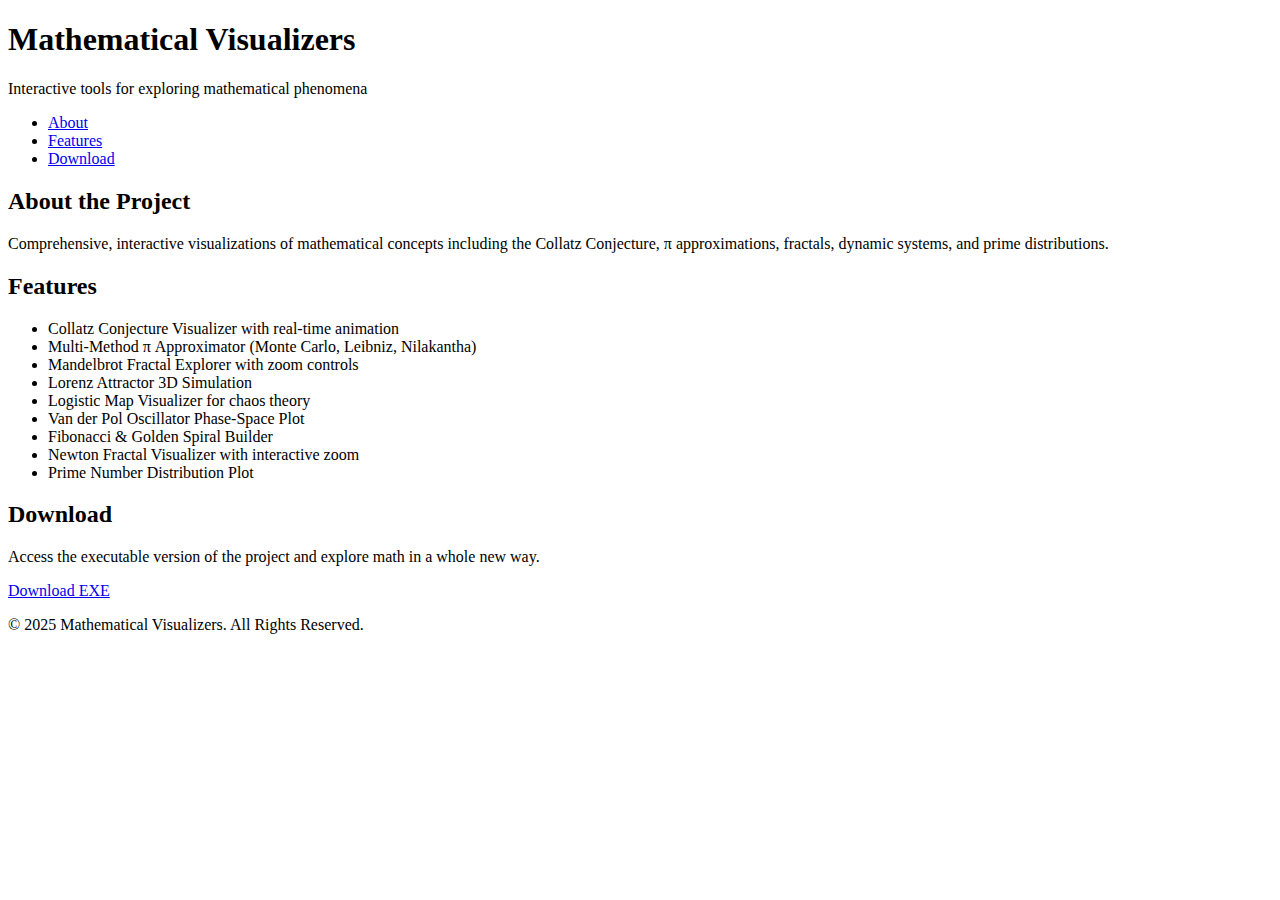
==== index.html @ 6d0d9746 "Create index.html" ====
<!DOCTYPE html>
<html lang="en">
<head>
  <meta charset="UTF-8">
  <meta name="viewport" content="width=device-width, initial-scale=1">
  <title>Mathematical Visualizers</title>
  <link rel="stylesheet" href="styles.css">
</head>
<body>
  <header>
    <h1>Mathematical Visualizers</h1>
    <p>Interactive tools for exploring mathematical phenomena</p>
    <nav>
      <ul>
        <li><a href="#about">About</a></li>
        <li><a href="#features">Features</a></li>
        <li><a href="#download">Download</a></li>
      </ul>
    </nav>
  </header>
  <main>
    <section id="about">
      <h2>About the Project</h2>
      <p>Comprehensive, interactive visualizations of mathematical concepts including the Collatz Conjecture, π approximations, fractals, dynamic systems, and prime distributions.</p>
    </section>
    <section id="features">
      <h2>Features</h2>
      <ul>
        <li>Collatz Conjecture Visualizer with real-time animation</li>
        <li>Multi-Method π Approximator (Monte Carlo, Leibniz, Nilakantha)</li>
        <li>Mandelbrot Fractal Explorer with zoom controls</li>
        <li>Lorenz Attractor 3D Simulation</li>
        <li>Logistic Map Visualizer for chaos theory</li>
        <li>Van der Pol Oscillator Phase-Space Plot</li>
        <li>Fibonacci & Golden Spiral Builder</li>
        <li>Newton Fractal Visualizer with interactive zoom</li>
        <li>Prime Number Distribution Plot</li>
      </ul>
    </section>
    <section id="download">
      <h2>Download</h2>
      <p>Access the executable version of the project and explore math in a whole new way.</p>
      <a href="downloads/YourProject.exe" class="btn" download>Download EXE</a>
    </section>
  </main>
  <footer>
    <p>&copy; 2025 Mathematical Visualizers. All Rights Reserved.</p>
  </footer>
</body>
</html>
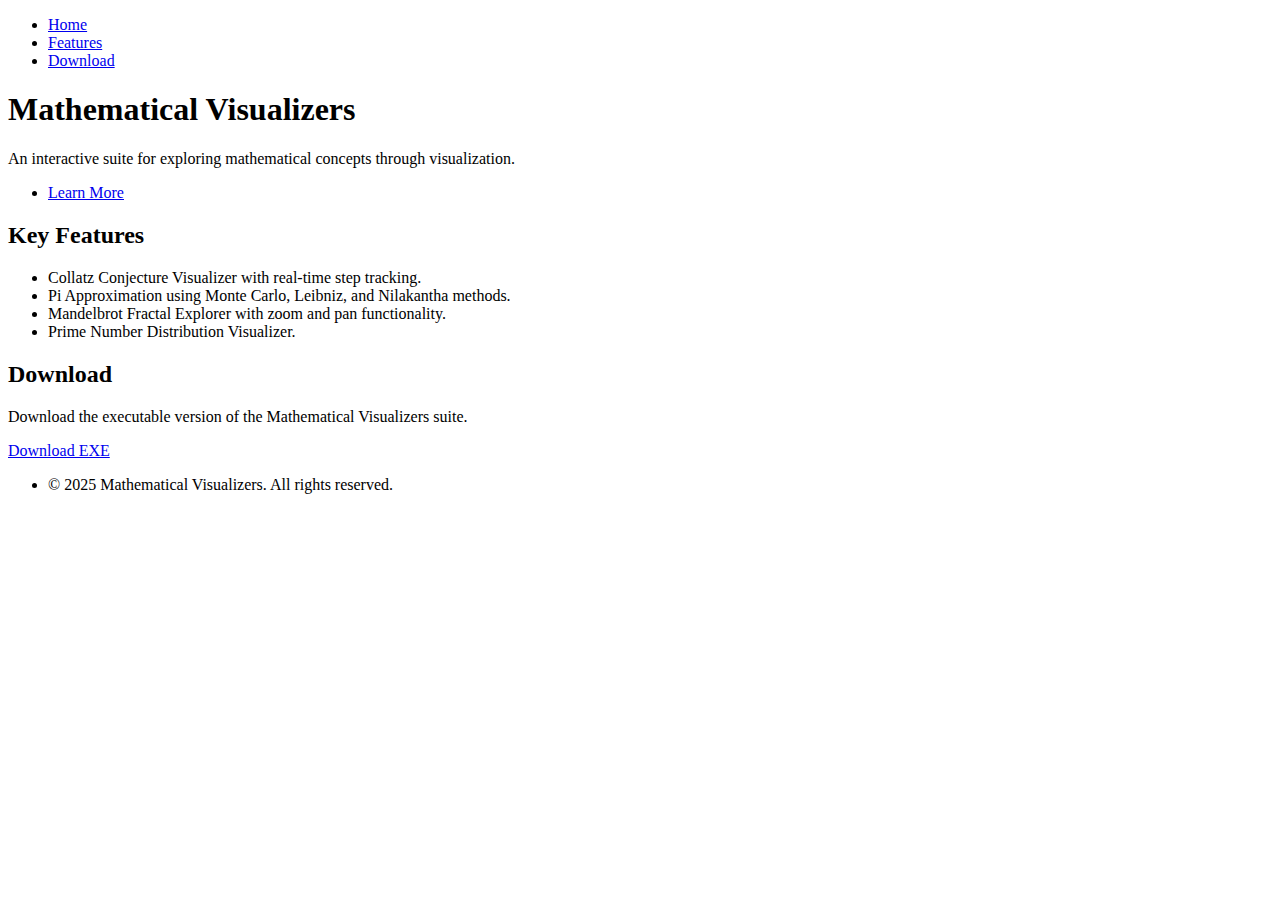
==== commit b838127a: "Update index.html" ====
--- a/index.html
+++ b/index.html
@@ -1,50 +1,86 @@
-<!DOCTYPE html>
-<html lang="en">
-<head>
-  <meta charset="UTF-8">
-  <meta name="viewport" content="width=device-width, initial-scale=1">
-  <title>Mathematical Visualizers</title>
-  <link rel="stylesheet" href="styles.css">
-</head>
-<body>
-  <header>
-    <h1>Mathematical Visualizers</h1>
-    <p>Interactive tools for exploring mathematical phenomena</p>
-    <nav>
-      <ul>
-        <li><a href="#about">About</a></li>
-        <li><a href="#features">Features</a></li>
-        <li><a href="#download">Download</a></li>
-      </ul>
-    </nav>
-  </header>
-  <main>
-    <section id="about">
-      <h2>About the Project</h2>
-      <p>Comprehensive, interactive visualizations of mathematical concepts including the Collatz Conjecture, π approximations, fractals, dynamic systems, and prime distributions.</p>
-    </section>
-    <section id="features">
-      <h2>Features</h2>
-      <ul>
-        <li>Collatz Conjecture Visualizer with real-time animation</li>
-        <li>Multi-Method π Approximator (Monte Carlo, Leibniz, Nilakantha)</li>
-        <li>Mandelbrot Fractal Explorer with zoom controls</li>
-        <li>Lorenz Attractor 3D Simulation</li>
-        <li>Logistic Map Visualizer for chaos theory</li>
-        <li>Van der Pol Oscillator Phase-Space Plot</li>
-        <li>Fibonacci & Golden Spiral Builder</li>
-        <li>Newton Fractal Visualizer with interactive zoom</li>
-        <li>Prime Number Distribution Plot</li>
-      </ul>
-    </section>
-    <section id="download">
-      <h2>Download</h2>
-      <p>Access the executable version of the project and explore math in a whole new way.</p>
-      <a href="downloads/YourProject.exe" class="btn" download>Download EXE</a>
-    </section>
-  </main>
-  <footer>
-    <p>&copy; 2025 Mathematical Visualizers. All Rights Reserved.</p>
-  </footer>
-</body>
+<!DOCTYPE HTML>
+<html>
+	<head>
+		<title>Mathematical Visualizers</title>
+		<meta charset="utf-8" />
+		<meta name="viewport" content="width=device-width, initial-scale=1, user-scalable=no" />
+		<link rel="stylesheet" href="assets/css/main.css" />
+		<noscript><link rel="stylesheet" href="assets/css/noscript.css" /></noscript>
+	</head>
+	<body class="is-preload">
+
+		<!-- Sidebar -->
+			<section id="sidebar">
+				<div class="inner">
+					<nav>
+						<ul>
+							<li><a href="#intro">Home</a></li>
+							<li><a href="#features">Features</a></li>
+							<li><a href="#download">Download</a></li>
+						</ul>
+					</nav>
+				</div>
+			</section>
+
+		<!-- Wrapper -->
+			<div id="wrapper">
+
+				<!-- Intro -->
+					<section id="intro" class="wrapper style1 fullscreen fade-up">
+						<div class="inner">
+							<h1>Mathematical Visualizers</h1>
+							<p>An interactive suite for exploring mathematical concepts through visualization.</p>
+							<ul class="actions">
+								<li><a href="#features" class="button scrolly">Learn More</a></li>
+							</ul>
+						</div>
+					</section>
+
+				<!-- Features -->
+					<section id="features" class="wrapper style2 spotlights">
+						<section>
+							<div class="content">
+								<div class="inner">
+									<h2>Key Features</h2>
+									<ul>
+										<li>Collatz Conjecture Visualizer with real-time step tracking.</li>
+										<li>Pi Approximation using Monte Carlo, Leibniz, and Nilakantha methods.</li>
+										<li>Mandelbrot Fractal Explorer with zoom and pan functionality.</li>
+										<li>Prime Number Distribution Visualizer.</li>
+									</ul>
+								</div>
+							</div>
+						</section>
+					</section>
+
+				<!-- Download -->
+					<section id="download" class="wrapper style3 fade-up">
+						<div class="inner">
+							<h2>Download</h2>
+							<p>Download the executable version of the Mathematical Visualizers suite.</p>
+							<a href="https://your-hosting-link.com/MathVisualizers.exe" class="button primary" download>Download EXE</a>
+						</div>
+					</section>
+
+			</div>
+
+		<!-- Footer -->
+			<footer id="footer" class="wrapper style1-alt">
+				<div class="inner">
+					<ul class="menu">
+						<li>&copy; 2025 Mathematical Visualizers. All rights reserved.</li>
+					</ul>
+				</div>
+			</footer>
+
+		<!-- Scripts -->
+			<script src="assets/js/jquery.min.js"></script>
+			<script src="assets/js/jquery.scrollex.min.js"></script>
+			<script src="assets/js/jquery.scrolly.min.js"></script>
+			<script src="assets/js/browser.min.js"></script>
+			<script src="assets/js/breakpoints.min.js"></script>
+			<script src="assets/js/util.js"></script>
+			<script src="assets/js/main.js"></script>
+
+	</body>
 </html>
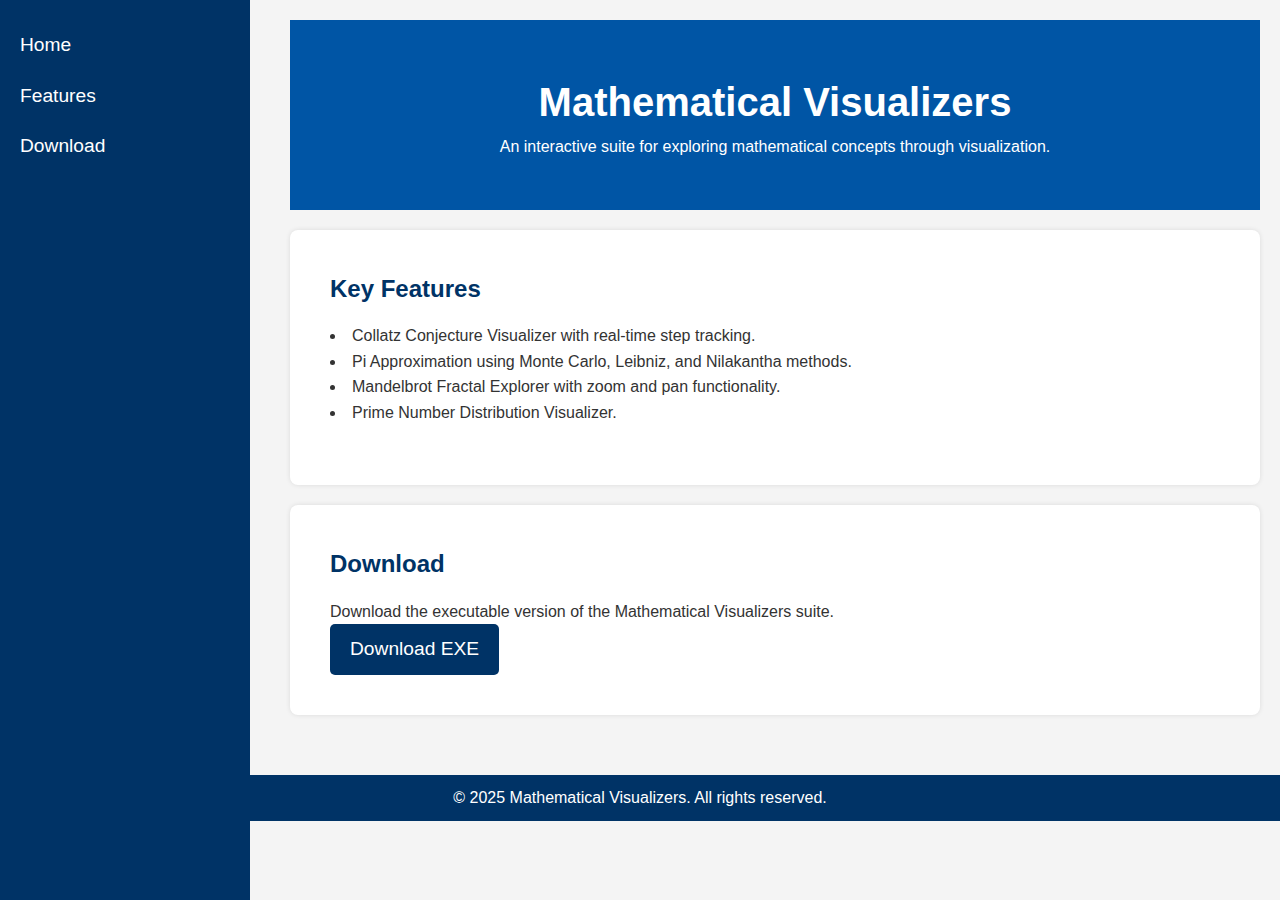
==== commit 7cc4153f: "Update index.html" ====
--- a/index.html
+++ b/index.html
@@ -1,86 +1,166 @@
-<!DOCTYPE HTML>
-<html>
-	<head>
-		<title>Mathematical Visualizers</title>
-		<meta charset="utf-8" />
-		<meta name="viewport" content="width=device-width, initial-scale=1, user-scalable=no" />
-		<link rel="stylesheet" href="assets/css/main.css" />
-		<noscript><link rel="stylesheet" href="assets/css/noscript.css" /></noscript>
-	</head>
-	<body class="is-preload">
-
-		<!-- Sidebar -->
-			<section id="sidebar">
-				<div class="inner">
-					<nav>
-						<ul>
-							<li><a href="#intro">Home</a></li>
-							<li><a href="#features">Features</a></li>
-							<li><a href="#download">Download</a></li>
-						</ul>
-					</nav>
-				</div>
-			</section>
-
-		<!-- Wrapper -->
-			<div id="wrapper">
-
-				<!-- Intro -->
-					<section id="intro" class="wrapper style1 fullscreen fade-up">
-						<div class="inner">
-							<h1>Mathematical Visualizers</h1>
-							<p>An interactive suite for exploring mathematical concepts through visualization.</p>
-							<ul class="actions">
-								<li><a href="#features" class="button scrolly">Learn More</a></li>
-							</ul>
-						</div>
-					</section>
-
-				<!-- Features -->
-					<section id="features" class="wrapper style2 spotlights">
-						<section>
-							<div class="content">
-								<div class="inner">
-									<h2>Key Features</h2>
-									<ul>
-										<li>Collatz Conjecture Visualizer with real-time step tracking.</li>
-										<li>Pi Approximation using Monte Carlo, Leibniz, and Nilakantha methods.</li>
-										<li>Mandelbrot Fractal Explorer with zoom and pan functionality.</li>
-										<li>Prime Number Distribution Visualizer.</li>
-									</ul>
-								</div>
-							</div>
-						</section>
-					</section>
-
-				<!-- Download -->
-					<section id="download" class="wrapper style3 fade-up">
-						<div class="inner">
-							<h2>Download</h2>
-							<p>Download the executable version of the Mathematical Visualizers suite.</p>
-							<a href="https://your-hosting-link.com/MathVisualizers.exe" class="button primary" download>Download EXE</a>
-						</div>
-					</section>
-
-			</div>
-
-		<!-- Footer -->
-			<footer id="footer" class="wrapper style1-alt">
-				<div class="inner">
-					<ul class="menu">
-						<li>&copy; 2025 Mathematical Visualizers. All rights reserved.</li>
-					</ul>
-				</div>
-			</footer>
-
-		<!-- Scripts -->
-			<script src="assets/js/jquery.min.js"></script>
-			<script src="assets/js/jquery.scrollex.min.js"></script>
-			<script src="assets/js/jquery.scrolly.min.js"></script>
-			<script src="assets/js/browser.min.js"></script>
-			<script src="assets/js/breakpoints.min.js"></script>
-			<script src="assets/js/util.js"></script>
-			<script src="assets/js/main.js"></script>
-
-	</body>
-</html>
+<!DOCTYPE HTML>
+<html>
+<head>
+    <title>Mathematical Visualizers</title>
+    <meta charset="utf-8">
+    <meta name="viewport" content="width=device-width, initial-scale=1, user-scalable=no">
+    <style>
+        /* Basic Reset */
+        * {
+            box-sizing: border-box;
+            margin: 0;
+            padding: 0;
+            font-family: Arial, sans-serif;
+        }
+
+        body {
+            background: #f4f4f4;
+            color: #333;
+            line-height: 1.6;
+        }
+
+        /* Sidebar */
+        #sidebar {
+            background: #003366;
+            color: white;
+            padding: 20px;
+            position: fixed;
+            height: 100%;
+            width: 250px;
+            left: 0;
+            top: 0;
+        }
+
+        #sidebar nav ul {
+            list-style: none;
+            padding: 0;
+        }
+
+        #sidebar nav ul li {
+            padding: 10px 0;
+        }
+
+        #sidebar nav ul li a {
+            color: white;
+            text-decoration: none;
+            font-size: 1.2em;
+        }
+
+        #sidebar nav ul li a:hover {
+            text-decoration: underline;
+        }
+
+        /* Wrapper */
+        #wrapper {
+            margin-left: 270px;
+            padding: 20px;
+        }
+
+        /* Intro */
+        #intro {
+            background: #0055a5;
+            color: white;
+            padding: 50px;
+            text-align: center;
+        }
+
+        #intro h1 {
+            font-size: 2.5em;
+        }
+
+        /* Sections */
+        .wrapper {
+            background: white;
+            padding: 40px;
+            margin: 20px 0;
+            border-radius: 8px;
+            box-shadow: 0 0 5px rgba(0,0,0,0.1);
+        }
+
+        h2 {
+            color: #003366;
+            margin-bottom: 15px;
+        }
+
+        ul {
+            list-style: disc inside;
+            margin-bottom: 20px;
+        }
+
+        /* Download Button */
+        .button {
+            display: inline-block;
+            background: #003366;
+            color: white;
+            padding: 10px 20px;
+            border-radius: 5px;
+            text-decoration: none;
+            font-size: 1.2em;
+            transition: background 0.3s ease;
+        }
+
+        .button:hover {
+            background: #0073e6;
+        }
+
+        /* Footer */
+        footer {
+            background: #003366;
+            color: white;
+            text-align: center;
+            padding: 10px;
+            margin-top: 20px;
+        }
+    </style>
+</head>
+<body>
+
+    <!-- Sidebar -->
+    <section id="sidebar">
+        <div class="inner">
+            <nav>
+                <ul>
+                    <li><a href="#intro">Home</a></li>
+                    <li><a href="#features">Features</a></li>
+                    <li><a href="#download">Download</a></li>
+                </ul>
+            </nav>
+        </div>
+    </section>
+
+    <!-- Wrapper -->
+    <div id="wrapper">
+
+        <!-- Intro -->
+        <section id="intro">
+            <h1>Mathematical Visualizers</h1>
+            <p>An interactive suite for exploring mathematical concepts through visualization.</p>
+        </section>
+
+        <!-- Features -->
+        <section id="features" class="wrapper">
+            <h2>Key Features</h2>
+            <ul>
+                <li>Collatz Conjecture Visualizer with real-time step tracking.</li>
+                <li>Pi Approximation using Monte Carlo, Leibniz, and Nilakantha methods.</li>
+                <li>Mandelbrot Fractal Explorer with zoom and pan functionality.</li>
+                <li>Prime Number Distribution Visualizer.</li>
+            </ul>
+        </section>
+
+        <!-- Download -->
+        <section id="download" class="wrapper">
+            <h2>Download</h2>
+            <p>Download the executable version of the Mathematical Visualizers suite.</p>
+            <a href="https://your-hosting-link.com/MathVisualizers.exe" class="button" download>Download EXE</a>
+        </section>
+
+    </div>
+
+    <!-- Footer -->
+    <footer>
+        <p>&copy; 2025 Mathematical Visualizers. All rights reserved.</p>
+    </footer>
+
+</body>
+</html>
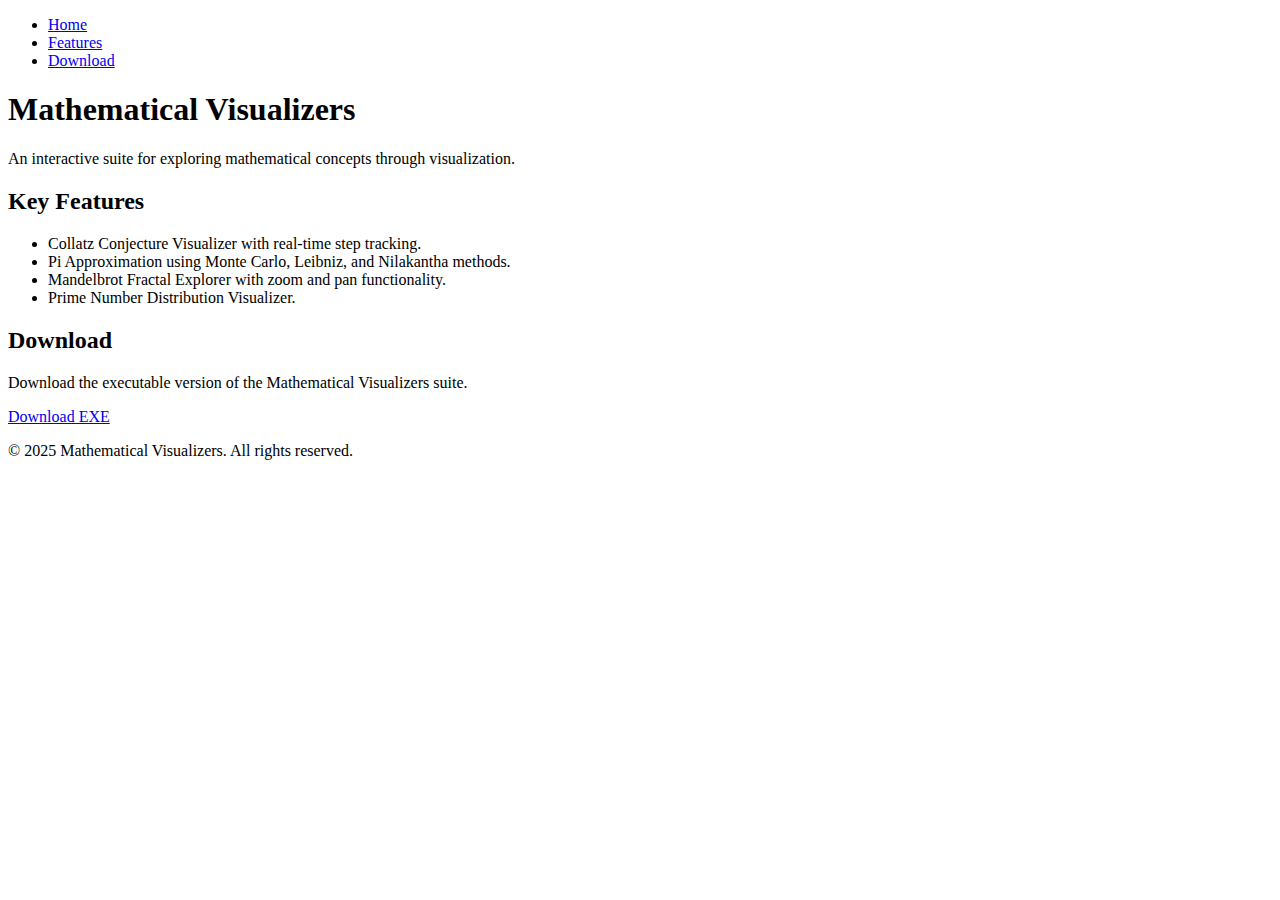
==== commit 2f891aad: "Update index.html" ====
--- a/index.html
+++ b/index.html
@@ -4,114 +4,7 @@
     <title>Mathematical Visualizers</title>
     <meta charset="utf-8">
     <meta name="viewport" content="width=device-width, initial-scale=1, user-scalable=no">
-    <style>
-        /* Basic Reset */
-        * {
-            box-sizing: border-box;
-            margin: 0;
-            padding: 0;
-            font-family: Arial, sans-serif;
-        }
-
-        body {
-            background: #f4f4f4;
-            color: #333;
-            line-height: 1.6;
-        }
-
-        /* Sidebar */
-        #sidebar {
-            background: #003366;
-            color: white;
-            padding: 20px;
-            position: fixed;
-            height: 100%;
-            width: 250px;
-            left: 0;
-            top: 0;
-        }
-
-        #sidebar nav ul {
-            list-style: none;
-            padding: 0;
-        }
-
-        #sidebar nav ul li {
-            padding: 10px 0;
-        }
-
-        #sidebar nav ul li a {
-            color: white;
-            text-decoration: none;
-            font-size: 1.2em;
-        }
-
-        #sidebar nav ul li a:hover {
-            text-decoration: underline;
-        }
-
-        /* Wrapper */
-        #wrapper {
-            margin-left: 270px;
-            padding: 20px;
-        }
-
-        /* Intro */
-        #intro {
-            background: #0055a5;
-            color: white;
-            padding: 50px;
-            text-align: center;
-        }
-
-        #intro h1 {
-            font-size: 2.5em;
-        }
-
-        /* Sections */
-        .wrapper {
-            background: white;
-            padding: 40px;
-            margin: 20px 0;
-            border-radius: 8px;
-            box-shadow: 0 0 5px rgba(0,0,0,0.1);
-        }
-
-        h2 {
-            color: #003366;
-            margin-bottom: 15px;
-        }
-
-        ul {
-            list-style: disc inside;
-            margin-bottom: 20px;
-        }
-
-        /* Download Button */
-        .button {
-            display: inline-block;
-            background: #003366;
-            color: white;
-            padding: 10px 20px;
-            border-radius: 5px;
-            text-decoration: none;
-            font-size: 1.2em;
-            transition: background 0.3s ease;
-        }
-
-        .button:hover {
-            background: #0073e6;
-        }
-
-        /* Footer */
-        footer {
-            background: #003366;
-            color: white;
-            text-align: center;
-            padding: 10px;
-            margin-top: 20px;
-        }
-    </style>
+    <link rel="stylesheet" href="styles.css">
 </head>
 <body>
 
